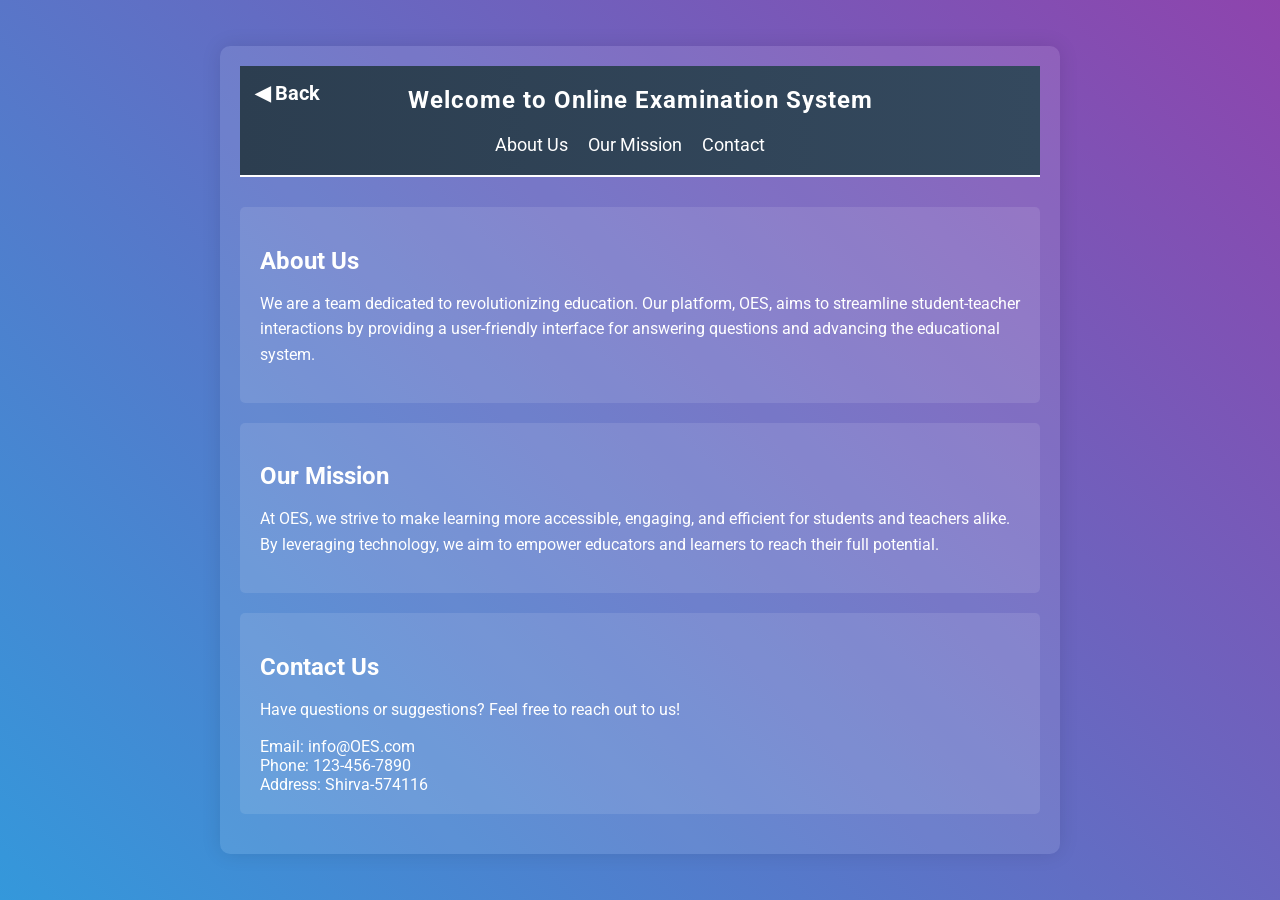
==== OES/aboutus.html @ d59ab635 "Add files via upload" ====
<!DOCTYPE html>
<html lang="en">
<head>
    <meta charset="UTF-8">
    <meta name="viewport" content="width=device-width, initial-scale=1.0">
    <title>About Us</title>
    <link rel="stylesheet" href="style.css">
    <link href="https://fonts.googleapis.com/css2?family=Roboto:wght@400;700&display=swap" rel="stylesheet">
    <style>
        body {
            background: linear-gradient(45deg, #3498db, #8e44ad);
            color: #fff;
            font-family: 'Roboto', sans-serif;
            margin: 0;
            padding: 0;
            display: flex;
            justify-content: center;
            align-items: center;
            min-height: 100vh;
        }

        .container {
            max-width: 800px;
            width: 100%;
            padding: 20px;
            background-color: rgba(255, 255, 255, 0.1);
            border-radius: 10px;
            box-shadow: 0 0 20px rgba(0, 0, 0, 0.1);
        }

        .back-button {
            position: absolute;
            top: 15px;
            left: 15px;
            text-decoration: none;
            color: #fff;
            font-size: 20px;
            font-weight: bold;
            transition: color 0.3s ease-in-out;
        }

        .back-button:hover {
            color: #a93226;
        }

        header {
            position: relative;
            background: linear-gradient(90deg, #2c3e50, #34495e);
            text-align: center;
            padding: 20px 0;
            border-bottom: 2px solid #fff;
            margin-bottom: 30px;
        }

        h1 {
            margin: 0;
            font-size: 24px;
            letter-spacing: 1px;
            margin-bottom: 20px; /* Add margin-bottom */
        }

        nav ul {
            list-style: none;
            padding: 0;
            margin: 0;
            display: flex;
            justify-content: center;
        }

        nav ul li {
            margin-right: 20px;
        }

        nav ul li a {
            text-decoration: none;
            color: #fff;
            font-size: 18px;
            transition: color 0.3s ease-in-out;
        }

        nav ul li a:hover {
            color: #a93226;
        }

        section {
            padding: 20px;
            text-align: left;
            background-color: rgba(255, 255, 255, 0.1);
            border-radius: 5px;
            margin-bottom: 20px;
        }

        h2 {
            font-size: 24px;
            margin-bottom: 15px;
        }

        p {
            line-height: 1.6;
            margin-bottom: 15px;
        }

        address {
            font-style: normal;
            font-size: 16px;
        }

        address a {
            color: #fff;
            text-decoration: none;
            transition: color 0.3s ease-in-out;
        }

        address a:hover {
            color: #a93226;
        }
    </style>
</head>
<body>
    <div class="container">
        <header>
            <a href="homepage.html" class="back-button">&#9664; Back</a>
            <h1>Welcome to Online Examination System</h1>
            <nav>
                <ul>
                    <li><a href="#about">About Us</a></li>
                    <li><a href="#mission">Our Mission</a></li>
                    <li><a href="#contact">Contact</a></li>
                </ul>
            </nav>
        </header>
        <section id="about">
            <h2>About Us</h2>
            <p>We are a team dedicated to revolutionizing education. Our platform, OES, aims to streamline student-teacher interactions by providing a user-friendly interface for answering questions and advancing the educational system.</p>
        </section>
        <section id="mission">
            <h2>Our Mission</h2>
            <p>At OES, we strive to make learning more accessible, engaging, and efficient for students and teachers alike. By leveraging technology, we aim to empower educators and learners to reach their full potential.</p>
        </section>
        <section id="contact">
            <h2>Contact Us</h2>
            <p>Have questions or suggestions? Feel free to reach out to us!</p>
            <address>
                Email: <a href="mailto:info@OES.com">info@OES.com</a><br>
                Phone: 123-456-7890<br>
                Address: Shirva-574116
            </address>
        </section>
    </div>
</body>
</html>
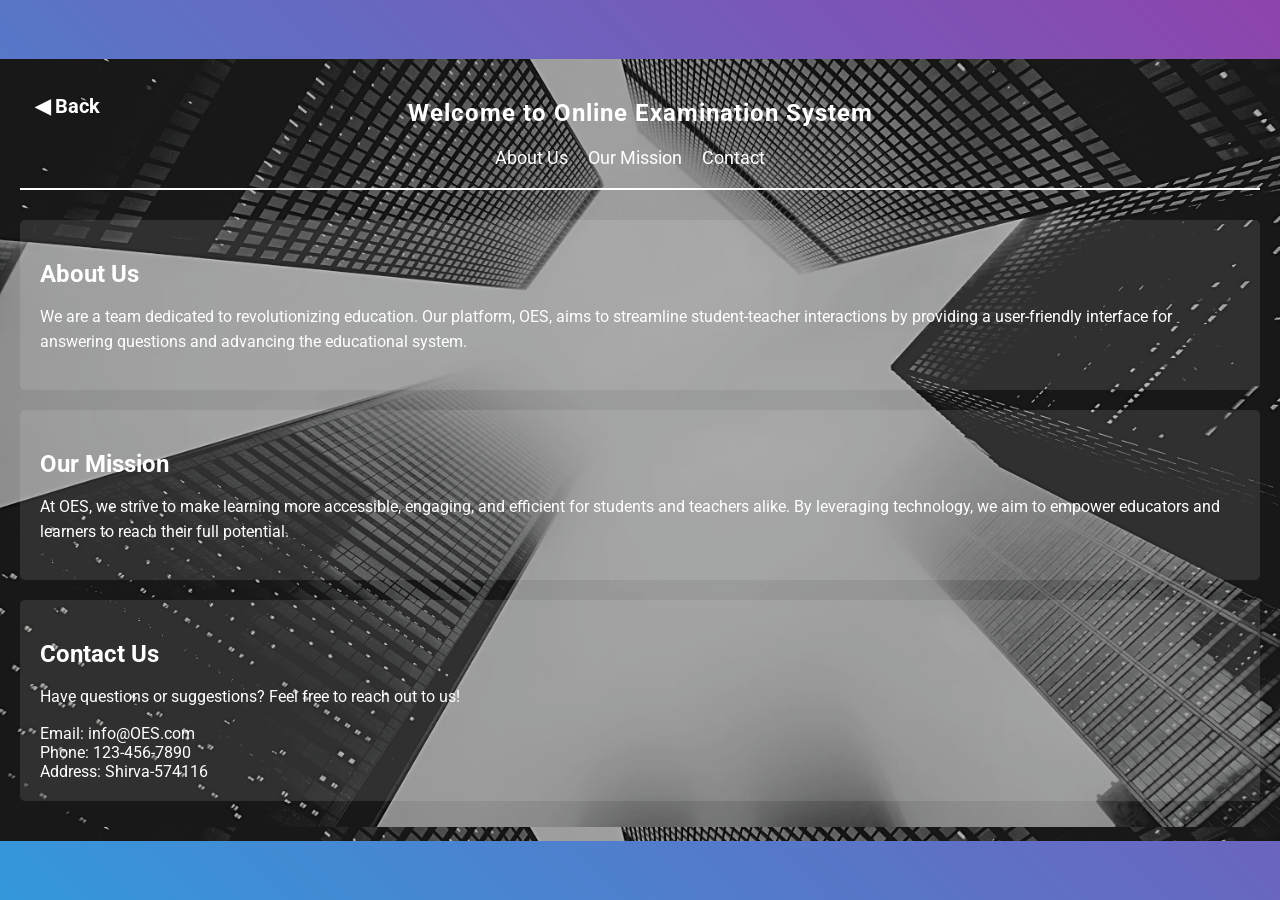
==== commit 6c4a68fd: "Add files via upload" ====
--- a/OES/aboutus.html
+++ b/OES/aboutus.html
@@ -20,12 +20,10 @@
         }
 
         .container {
-            max-width: 800px;
+            background-image: url(Contact\ Our\ Attorneys\ Today.png);
             width: 100%;
             padding: 20px;
-            background-color: rgba(255, 255, 255, 0.1);
-            border-radius: 10px;
-            box-shadow: 0 0 20px rgba(0, 0, 0, 0.1);
+            background-color: FFFFFF1A;
         }
 
         .back-button {
@@ -40,12 +38,12 @@
         }
 
         .back-button:hover {
-            color: #a93226;
+            color: orange;
         }
 
         header {
             position: relative;
-            background: linear-gradient(90deg, #2c3e50, #34495e);
+            background-color: transparent;
             text-align: center;
             padding: 20px 0;
             border-bottom: 2px solid #fff;
@@ -79,7 +77,7 @@
         }
 
         nav ul li a:hover {
-            color: #a93226;
+            color: orange;
         }
 
         section {
